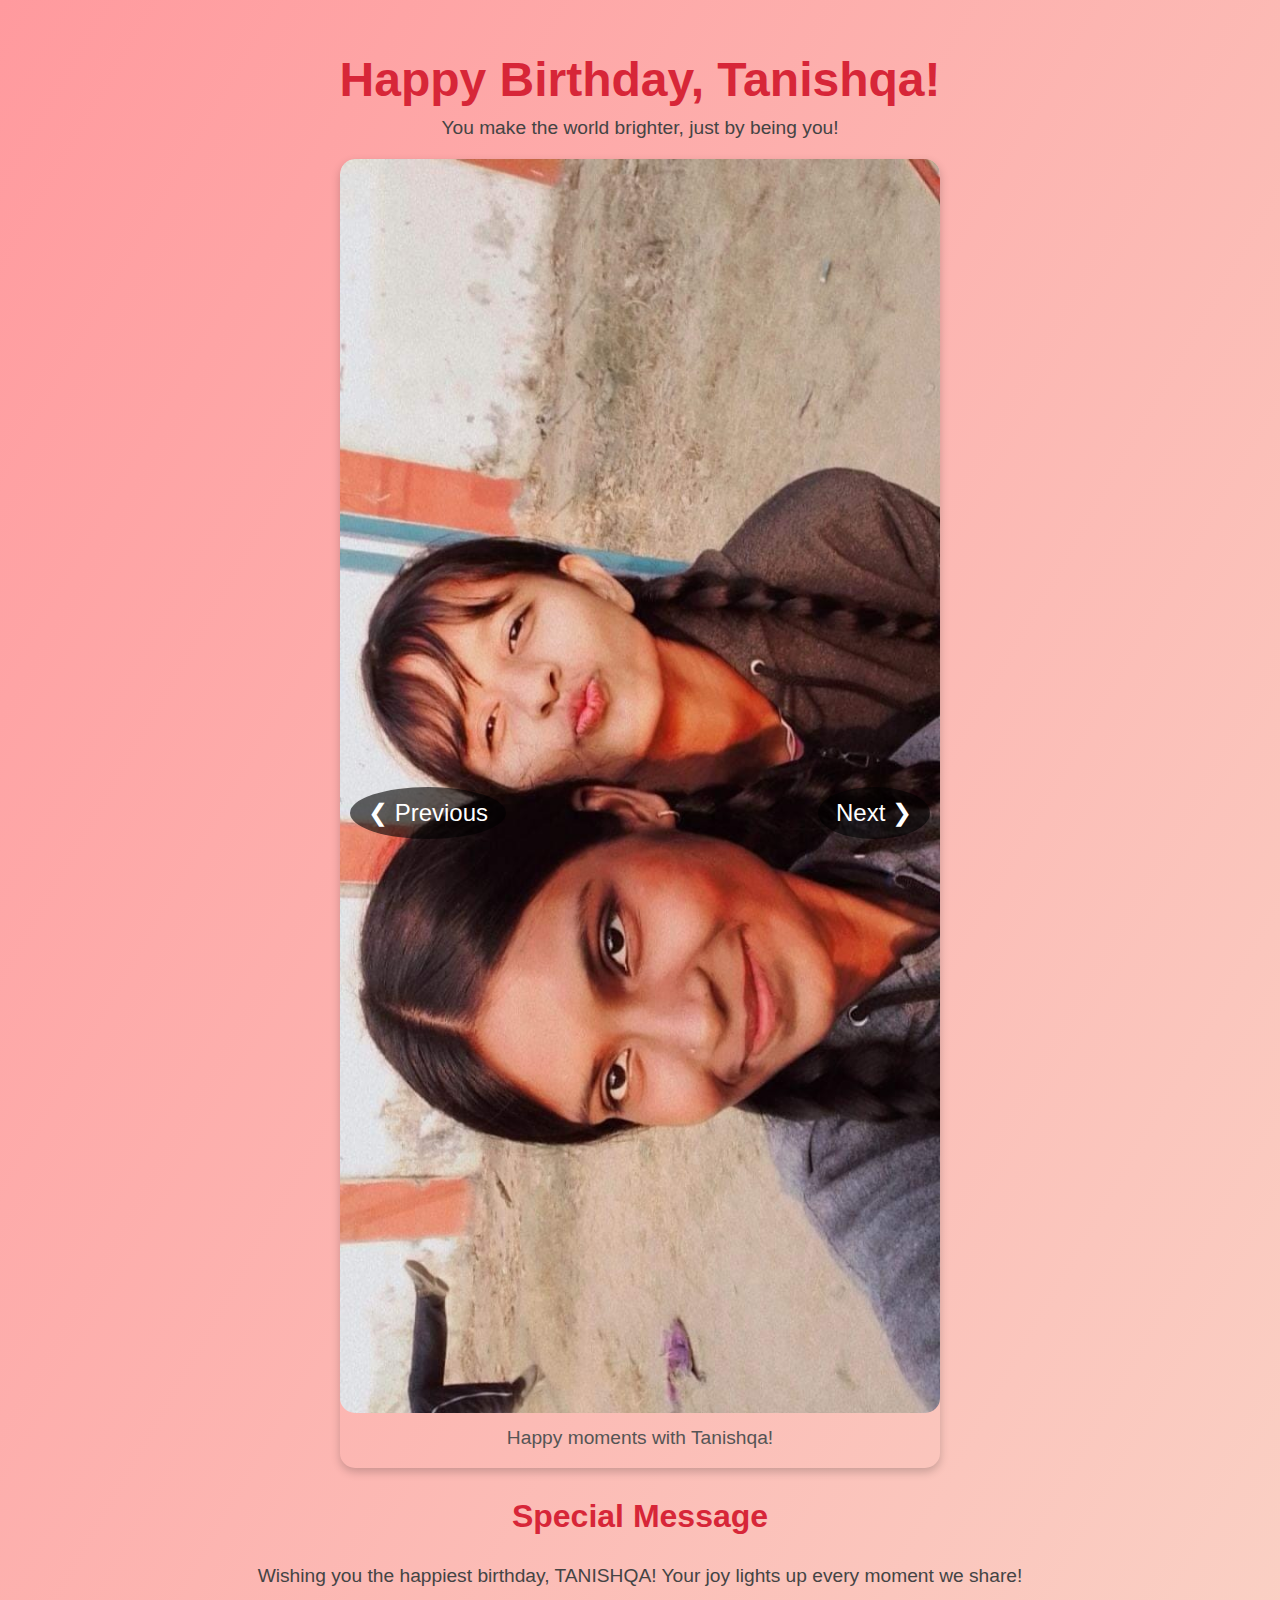
==== slideshow.html @ 4e03e40b "Create slideshow.html" ====
<!DOCTYPE html>
<html lang="en">
<head>
  <meta charset="UTF-8">
  <meta name="viewport" content="width=device-width, initial-scale=1.0">
  <title>Happy Birthday, Tanishqa!</title>
  <link rel="stylesheet" href="styles.css">
</head>
<body>
  <!-- Background Music -->
  <audio id="background-music" autoplay loop>
    <source src="soft-happy-birthday.mp3" type="audio/mpeg">
    Your browser does not support the audio element.
  </audio>

  <div class="container">
    <!-- Welcome Section -->
    <header class="welcome">
      <h1>Happy Birthday, Tanishqa!</h1>
      <p>You make the world brighter, just by being you!</p>
    </header>

    <!-- Slideshow Section -->
    <section class="slideshow-container">
      <!-- Slides -->
      <div class="slides">
        <img src="IMG-20241119-WA0008.jpg" alt="Tanishqa - Photo 1">
        <p class="caption">Happy moments with Tanishqa!</p>
      </div>
      <div class="slides">
        <img src="IMG-20241119-WA0007.jpg" alt="Tanishqa - Photo 2">
        <p class="caption">You're a light in everyone's life, Tanishqa!</p>
      </div>
      <!-- Add more slides as needed -->

      <!-- Navigation Buttons -->
      <button class="prev" onclick="changeSlide(-1)">&#10094; Previous</button>
      <button class="next" onclick="changeSlide(1)">Next &#10095;</button>
    </section>

    <!-- Message Section -->
    <section class="message">
      <h2>Special Message</h2>
      <p>Wishing you the happiest birthday, TANISHQA! Your joy lights up every moment we share!</p>
    </section>
  </div>

  <script>
    let currentSlide = 0;

    function showSlide(index) {
      const slides = document.querySelectorAll(".slides");
      if (index >= slides.length) currentSlide = 0; // Loop to first
      if (index < 0) currentSlide = slides.length - 1; // Loop to last

      slides.forEach((slide, i) => {
        slide.style.display = i === currentSlide ? "block" : "none";
      });
    }

    function changeSlide(step) {
      currentSlide += step;
      showSlide(currentSlide);
    }

    // Initialize the slideshow
    showSlide(currentSlide);
  </script>
</body>
</html>
---- styles.css ----
/* General Styles */
body {
  margin: 0;
  font-family: 'Poppins', Arial, sans-serif;
  background: linear-gradient(120deg, #ff9a9e, #fad0c4);
  color: #333;
  text-align: center;
}

.container {
  padding: 20px;
}

/* Welcome Section */
.welcome h1 {
  font-size: 3rem;
  color: #d72638;
  margin-bottom: 10px;
}

.welcome p {
  font-size: 1.2rem;
  color: #444;
  margin: 0;
}

/* Slideshow Section */
.slideshow-container {
  position: relative;
  max-width: 600px;
  margin: 20px auto;
  border-radius: 15px;
  overflow: hidden;
  box-shadow: 0 4px 10px rgba(0, 0, 0, 0.2);
}

.slides {
  display: none;
}

.slides img {
  width: 100%;
  border-radius: 15px;
}

.caption {
  margin-top: 10px;
  font-size: 1.2rem;
  color: #555;
}

/* Buttons */
.prev, .next {
  position: absolute;
  top: 50%;
  transform: translateY(-50%);
  background-color: rgba(0, 0, 0, 0.6);
  color: #fff;
  border: none;
  padding: 12px 18px;
  cursor: pointer;
  border-radius: 50%;
  font-size: 1.5rem;
}

.prev:hover, .next:hover {
  background-color: rgba(0, 0, 0, 0.8);
}

.prev {
  left: 10px;
}

.next {
  right: 10px;
}

/* Message Section */
.message {
  margin-top: 30px;
}

.message h2 {
  font-size: 2rem;
  color: #d72638;
}

.message p {
  font-size: 1.2rem;
  line-height: 1.6;
  color: #444;
}
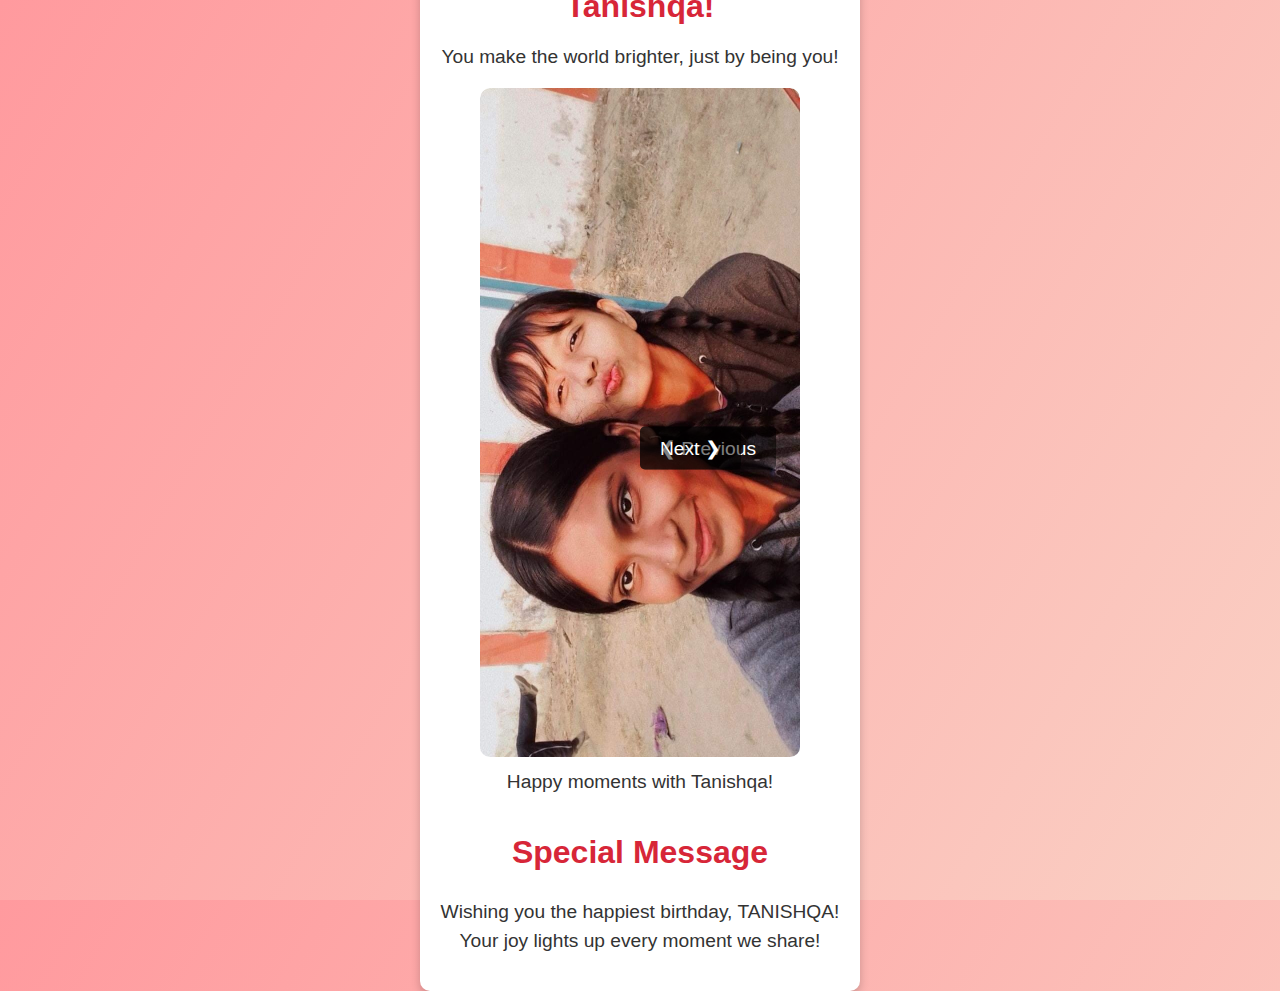
==== commit 2d144abb: "Update slideshow.html" ====
--- a/slideshow.html
+++ b/slideshow.html
@@ -44,6 +44,10 @@
       <p>Wishing you the happiest birthday, TANISHQA! Your joy lights up every moment we share!</p>
     </section>
   </div>
+  <audio id="background-music" autoplay loop>
+  <source src="happy-birthday-to-you-piano-version-13976.mp3" type="audio/mpeg">
+  Your browser does not support the audio element.
+  </audio>
 
   <script>
     let currentSlide = 0;
--- a/styles.css
+++ b/styles.css
@@ -5,33 +5,61 @@
   background: linear-gradient(120deg, #ff9a9e, #fad0c4);
   color: #333;
   text-align: center;
+  display: flex;
+  justify-content: center;
+  align-items: center;
+  height: 100vh;
 }
 
 .container {
+  max-width: 400px;
   padding: 20px;
+  background: white;
+  border-radius: 10px;
+  box-shadow: 0 4px 10px rgba(0, 0, 0, 0.2);
 }
 
-/* Welcome Section */
-.welcome h1 {
-  font-size: 3rem;
+h1 {
+  font-size: 2rem;
   color: #d72638;
+}
+
+p {
+  font-size: 1.2rem;
+  margin: 15px 0;
+}
+
+input[type="text"] {
+  width: 100%;
+  padding: 10px;
+  font-size: 1rem;
+  border: 1px solid #ccc;
+  border-radius: 5px;
   margin-bottom: 10px;
 }
 
-.welcome p {
-  font-size: 1.2rem;
-  color: #444;
-  margin: 0;
+button {
+  padding: 10px 20px;
+  font-size: 1rem;
+  color: white;
+  background: #d72638;
+  border: none;
+  border-radius: 5px;
+  cursor: pointer;
 }
 
-/* Slideshow Section */
+button:hover {
+  background: #b21e30;
+}
+
+/* Slideshow Styles */
 .slideshow-container {
   position: relative;
+  width: 80%;
   max-width: 600px;
   margin: 20px auto;
-  border-radius: 15px;
   overflow: hidden;
-  box-shadow: 0 4px 10px rgba(0, 0, 0, 0.2);
+  border-radius: 10px;
 }
 
 .slides {
@@ -40,44 +68,31 @@
 
 .slides img {
   width: 100%;
-  border-radius: 15px;
+  border-radius: 10px;
 }
 
 .caption {
   margin-top: 10px;
   font-size: 1.2rem;
-  color: #555;
+  color: #333;
 }
 
-/* Buttons */
 .prev, .next {
   position: absolute;
   top: 50%;
   transform: translateY(-50%);
-  background-color: rgba(0, 0, 0, 0.6);
-  color: #fff;
+  background-color: rgba(0, 0, 0, 0.5);
+  color: white;
   border: none;
-  padding: 12px 18px;
+  padding: 10px 20px;
   cursor: pointer;
-  border-radius: 50%;
-  font-size: 1.5rem;
+  border-radius: 5px;
+  font-size: 1.2rem;
+  user-select: none;
 }
 
 .prev:hover, .next:hover {
   background-color: rgba(0, 0, 0, 0.8);
-}
-
-.prev {
-  left: 10px;
-}
-
-.next {
-  right: 10px;
-}
-
-/* Message Section */
-.message {
-  margin-top: 30px;
 }
 
 .message h2 {
@@ -87,6 +102,20 @@
 
 .message p {
   font-size: 1.2rem;
-  line-height: 1.6;
-  color: #444;
+  margin-top: 10px;
+  line-height: 1.5;
 }
+
+/* Audio Player */
+audio {
+  position: fixed;
+  bottom: 10px;
+  left: 10px;
+  width: 250px;
+  opacity: 0.8;
+  transition: opacity 0.3s;
+}
+
+audio:hover {
+  opacity: 1;
+}
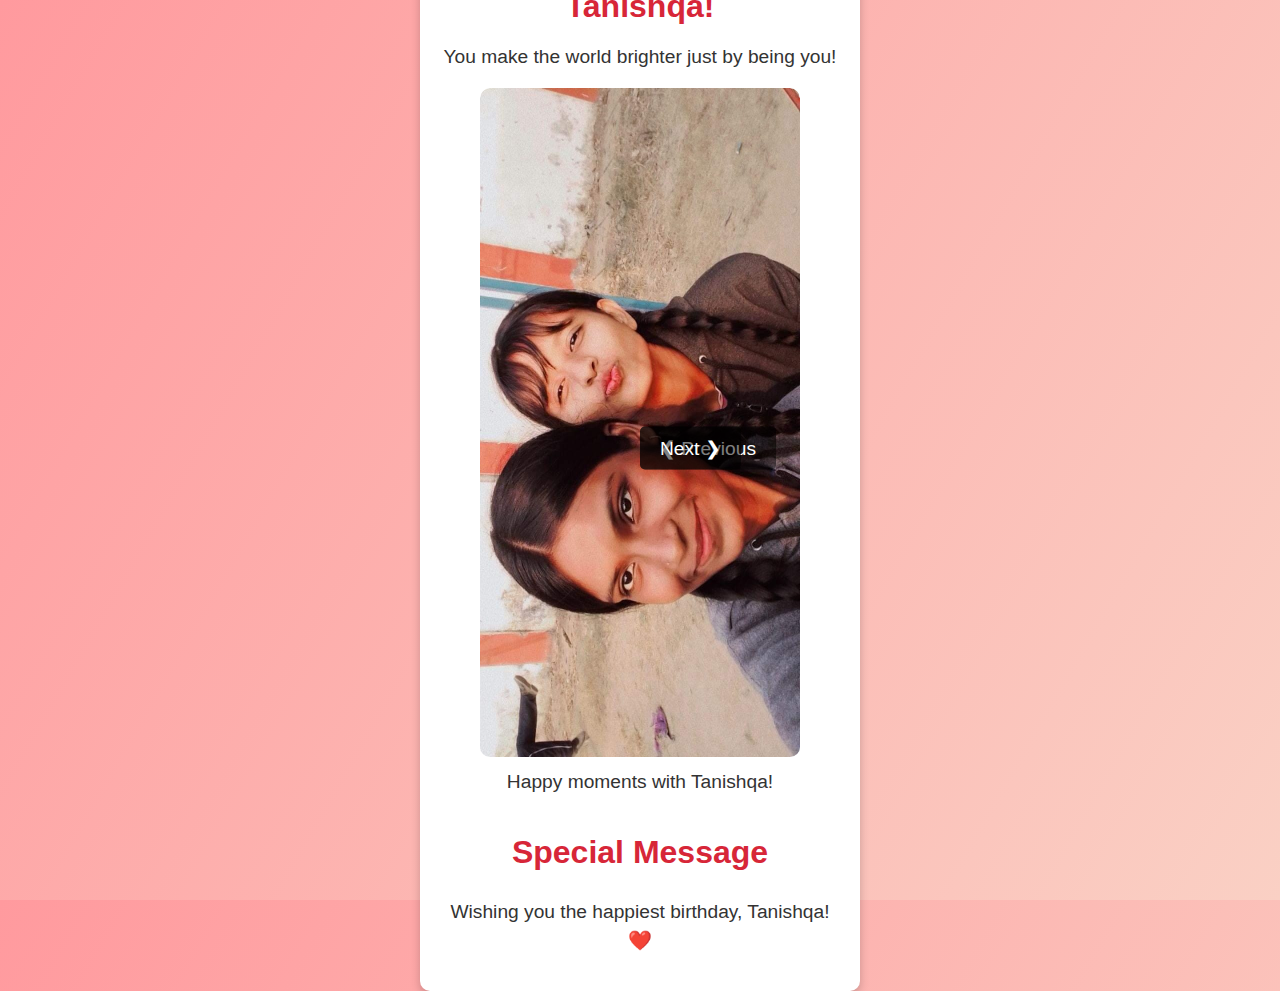
==== commit 354618a8: "Update slideshow.html" ====
--- a/slideshow.html
+++ b/slideshow.html
@@ -7,26 +7,21 @@
   <link rel="stylesheet" href="styles.css">
 </head>
 <body>
-  <!-- Background Music -->
-  <audio id="background-music" autoplay loop>
-    <source src="soft-happy-birthday.mp3" type="audio/mpeg">
-    Your browser does not support the audio element.
-  </audio>
-
   <div class="container">
     <!-- Welcome Section -->
-    <header class="welcome">
+    <div class="welcome">
       <h1>Happy Birthday, Tanishqa!</h1>
-      <p>You make the world brighter, just by being you!</p>
-    </header>
+      <p>You make the world brighter just by being you!</p>
+    </div>
 
     <!-- Slideshow Section -->
-    <section class="slideshow-container">
-      <!-- Slides -->
+    <div class="slideshow-container">
+      <!-- Slide 1 -->
       <div class="slides">
         <img src="IMG-20241119-WA0008.jpg" alt="Tanishqa - Photo 1">
         <p class="caption">Happy moments with Tanishqa!</p>
       </div>
+      <!-- Slide 2 -->
       <div class="slides">
         <img src="IMG-20241119-WA0007.jpg" alt="Tanishqa - Photo 2">
         <p class="caption">You're a light in everyone's life, Tanishqa!</p>
@@ -36,39 +31,20 @@
       <!-- Navigation Buttons -->
       <button class="prev" onclick="changeSlide(-1)">&#10094; Previous</button>
       <button class="next" onclick="changeSlide(1)">Next &#10095;</button>
-    </section>
+    </div>
 
     <!-- Message Section -->
-    <section class="message">
+    <div class="message">
       <h2>Special Message</h2>
-      <p>Wishing you the happiest birthday, TANISHQA! Your joy lights up every moment we share!</p>
-    </section>
+      <p>Wishing you the happiest birthday, Tanishqa! ❤️</p>
+    </div>
+
+    <!-- Background Music -->
+    <audio id="background-music" autoplay loop>
+      <source src="soft-happy-birthday.mp3" type="audio/mpeg">
+      Your browser does not support the audio element.
+    </audio>
   </div>
-  <audio id="background-music" autoplay loop>
-  <source src="happy-birthday-to-you-piano-version-13976.mp3" type="audio/mpeg">
-  Your browser does not support the audio element.
-  </audio>
-
-  <script>
-    let currentSlide = 0;
-
-    function showSlide(index) {
-      const slides = document.querySelectorAll(".slides");
-      if (index >= slides.length) currentSlide = 0; // Loop to first
-      if (index < 0) currentSlide = slides.length - 1; // Loop to last
-
-      slides.forEach((slide, i) => {
-        slide.style.display = i === currentSlide ? "block" : "none";
-      });
-    }
-
-    function changeSlide(step) {
-      currentSlide += step;
-      showSlide(currentSlide);
-    }
-
-    // Initialize the slideshow
-    showSlide(currentSlide);
-  </script>
+  <script src="script.js"></script>
 </body>
 </html>
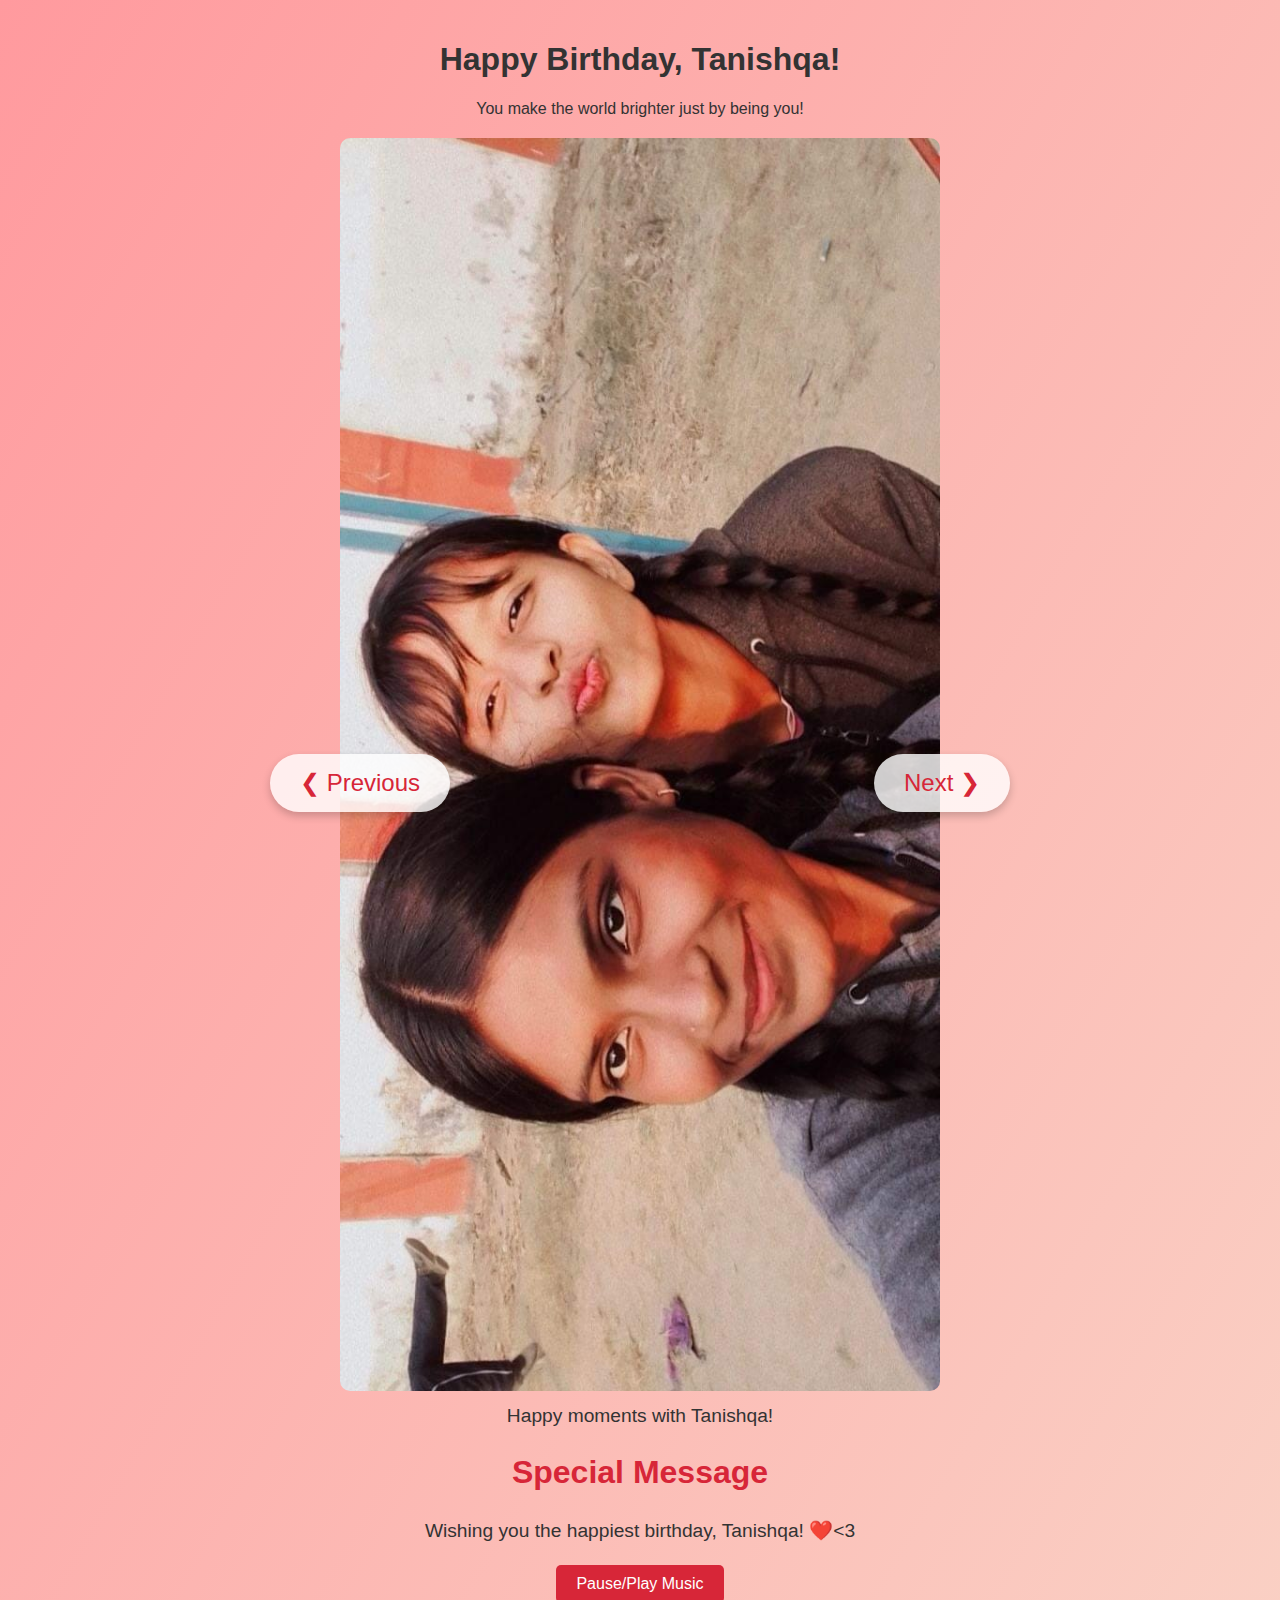
==== commit 309ad4a3: "Update slideshow.html" ====
--- a/slideshow.html
+++ b/slideshow.html
@@ -26,7 +26,41 @@
         <img src="IMG-20241119-WA0007.jpg" alt="Tanishqa - Photo 2">
         <p class="caption">You're a light in everyone's life, Tanishqa!</p>
       </div>
-      <!-- Add more slides as needed -->
+      <!-- Slide 3 -->
+      <div class="slides">
+        <img src="IMG-20241119-WA0009.jpg" alt="Tanishqa - Photo 3">
+        <p class="caption">A beautiful smile for a beautiful soul!</p>
+      </div>
+      <!-- Slide 4 -->
+      <div class="slides">
+        <img src="IMG-20241119-WA0006.jpg" alt="Tanishqa - Photo 4">
+        <p class="caption">A wonderful soul who makes life extraordinary!</p>
+      </div>
+      <!-- Slide 5 -->
+      <div class="slides">
+        <img src="IMG-20241119-WA0004.jpg" alt="Tanishqa - Photo 5">
+        <p class="caption">Happiness follows wherever you go!</p>
+      </div>
+      <!-- Slide 6 -->
+      <div class="slides">
+        <img src="IMG_20241119_145250.jpg" alt="Tanishqa - Photo 6">
+        <p class="caption">Forever the star of every celebration!</p>
+      </div>
+      <!-- Slide 7 -->
+      <div class="slides">
+        <img src="IMG_20241119_145518.jpg" alt="Tanishqa - Photo 7">
+        <p class="caption">Happy birthday to a sweet soul, you deserve everything that comes your way.</p>
+      </div>
+      <!-- Slide 8 -->
+      <div class="slides">
+        <img src="IMG_20241119_145558.jpg" alt="Tanishqa - Photo 8">
+        <p class="caption">May your whole life be filled with lots of love and happiness.</p>
+      </div>
+      <!-- Slide 9 -->
+      <div class="slides">
+        <img src="IMG_20241119_145615.jpg" alt="Tanishqa - Photo 9">
+        <p class="caption">Your presence in our life (especially for Akshat & Riddhi's life) has been a true blessing.</p>
+      </div>
 
       <!-- Navigation Buttons -->
       <button class="prev" onclick="changeSlide(-1)">&#10094; Previous</button>
@@ -36,7 +70,7 @@
     <!-- Message Section -->
     <div class="message">
       <h2>Special Message</h2>
-      <p>Wishing you the happiest birthday, Tanishqa! ❤️</p>
+      <p>Wishing you the happiest birthday, Tanishqa! ❤️<3</p>
     </div>
 
     <!-- Background Music -->
@@ -44,6 +78,7 @@
       <source src="soft-happy-birthday.mp3" type="audio/mpeg">
       Your browser does not support the audio element.
     </audio>
+    <button onclick="toggleMusic()">Pause/Play Music</button>
   </div>
   <script src="script.js"></script>
 </body>
--- a/styles.css
+++ b/styles.css
@@ -1,55 +1,47 @@
 /* General Styles */
 body {
   margin: 0;
-  font-family: 'Poppins', Arial, sans-serif;
+  font-family: Arial, sans-serif;
   background: linear-gradient(120deg, #ff9a9e, #fad0c4);
   color: #333;
-  text-align: center;
-  display: flex;
-  justify-content: center;
-  align-items: center;
-  height: 100vh;
 }
 
 .container {
-  max-width: 400px;
+  text-align: center;
   padding: 20px;
-  background: white;
-  border-radius: 10px;
-  box-shadow: 0 4px 10px rgba(0, 0, 0, 0.2);
 }
 
-h1 {
-  font-size: 2rem;
-  color: #d72638;
+/* Input Form Styling (Access Page) */
+form {
+  margin-top: 20px;
 }
 
-p {
-  font-size: 1.2rem;
-  margin: 15px 0;
-}
-
-input[type="text"] {
-  width: 100%;
+input {
   padding: 10px;
+  width: 200px;
+  border: 2px solid #d72638;
+  border-radius: 5px;
   font-size: 1rem;
-  border: 1px solid #ccc;
-  border-radius: 5px;
-  margin-bottom: 10px;
 }
 
 button {
   padding: 10px 20px;
-  font-size: 1rem;
+  background-color: #d72638;
   color: white;
-  background: #d72638;
   border: none;
   border-radius: 5px;
   cursor: pointer;
+  font-size: 1rem;
 }
 
 button:hover {
-  background: #b21e30;
+  background-color: #a51d2e;
+}
+
+/* Error Message */
+#error-message {
+  color: red;
+  margin-top: 10px;
 }
 
 /* Slideshow Styles */
@@ -58,7 +50,7 @@
   width: 80%;
   max-width: 600px;
   margin: 20px auto;
-  overflow: hidden;
+  overflow: visible; /* Allow buttons to appear outside */
   border-radius: 10px;
 }
 
@@ -77,24 +69,37 @@
   color: #333;
 }
 
+/* Buttons */
 .prev, .next {
   position: absolute;
   top: 50%;
   transform: translateY(-50%);
-  background-color: rgba(0, 0, 0, 0.5);
-  color: white;
+  background-color: rgba(255, 255, 255, 0.8);
+  color: #d72638;
   border: none;
-  padding: 10px 20px;
+  padding: 15px 30px;
   cursor: pointer;
-  border-radius: 5px;
-  font-size: 1.2rem;
-  user-select: none;
+  border-radius: 30px;
+  font-size: 1.5rem;
+  box-shadow: 0 4px 8px rgba(0, 0, 0, 0.2);
+  transition: all 0.3s ease;
+}
+
+.prev {
+  left: -70px;
+}
+
+.next {
+  right: -70px;
 }
 
 .prev:hover, .next:hover {
-  background-color: rgba(0, 0, 0, 0.8);
+  background-color: #d72638;
+  color: #fff;
+  box-shadow: 0 6px 12px rgba(0, 0, 0, 0.3);
 }
 
+/* Message Section */
 .message h2 {
   font-size: 2rem;
   color: #d72638;
@@ -105,17 +110,3 @@
   margin-top: 10px;
   line-height: 1.5;
 }
-
-/* Audio Player */
-audio {
-  position: fixed;
-  bottom: 10px;
-  left: 10px;
-  width: 250px;
-  opacity: 0.8;
-  transition: opacity 0.3s;
-}
-
-audio:hover {
-  opacity: 1;
-}
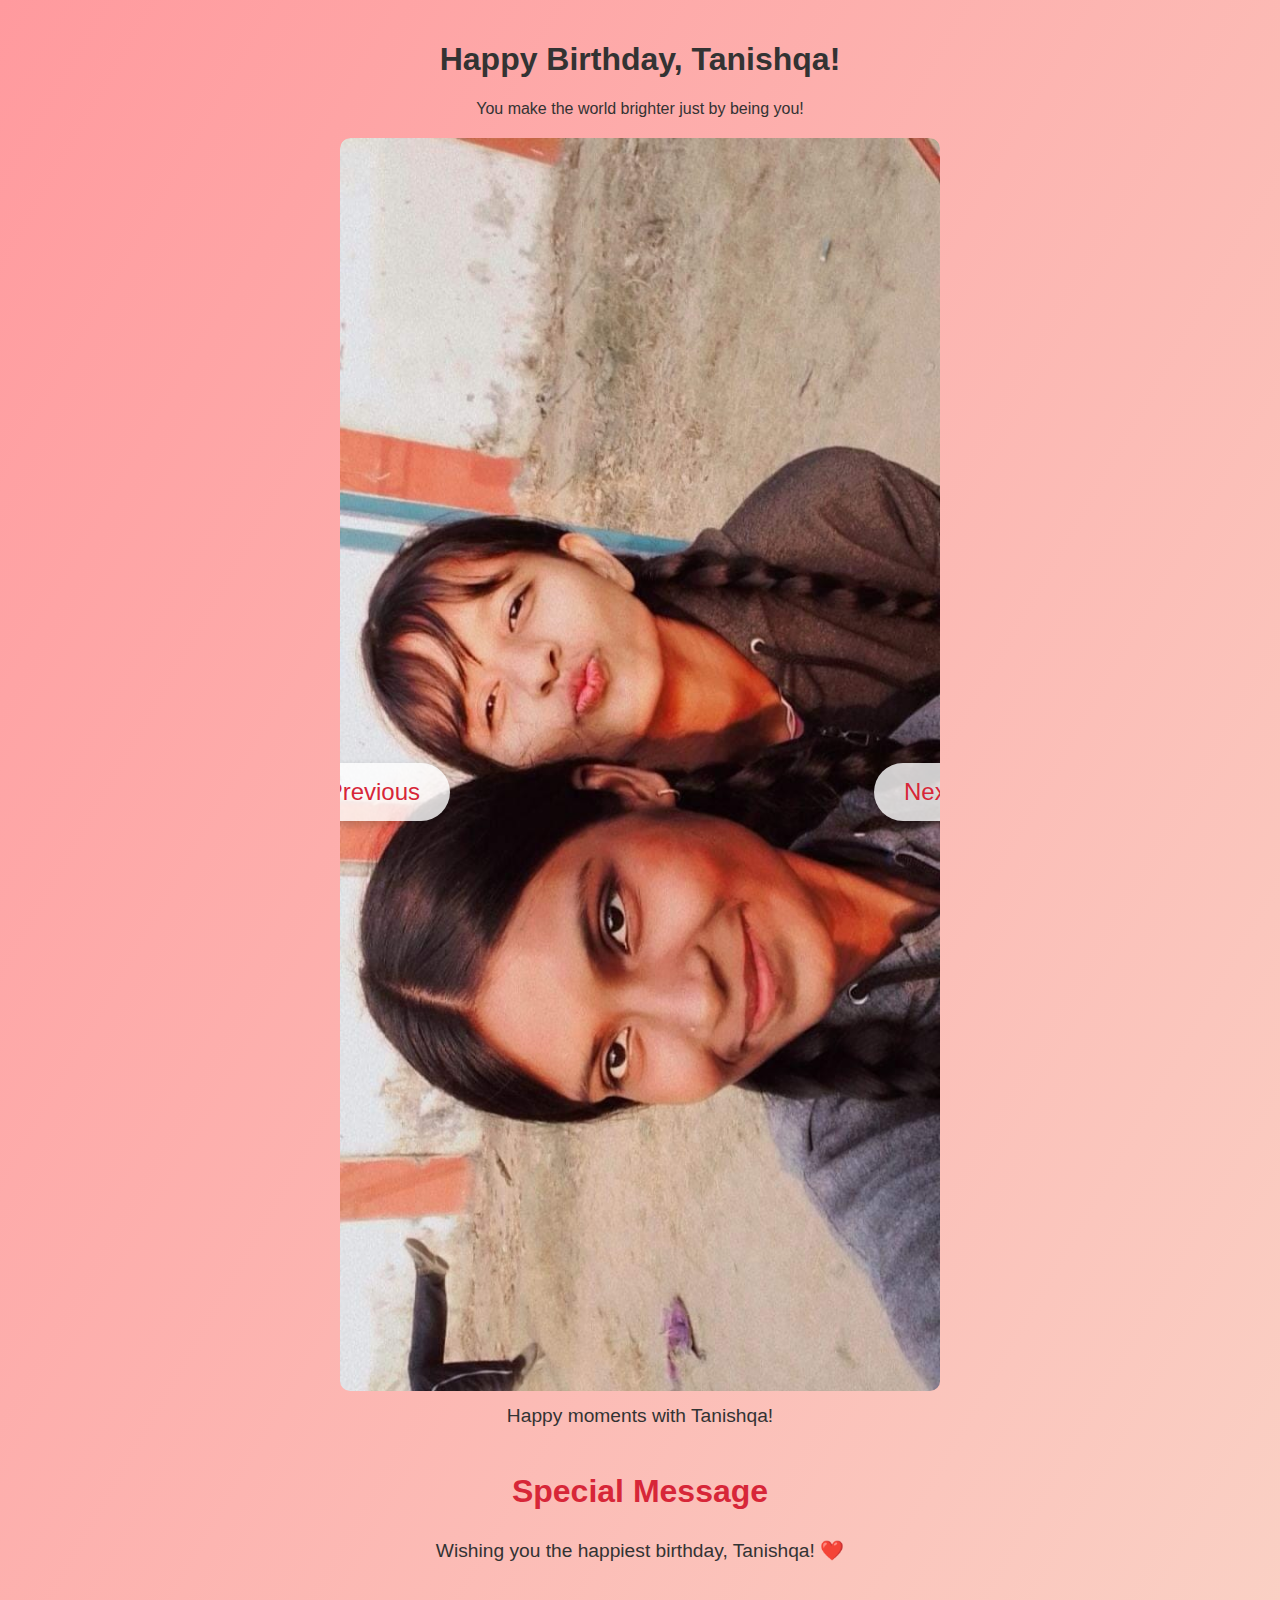
==== commit f2f8d4e3: "Update slideshow.html" ====
--- a/slideshow.html
+++ b/slideshow.html
@@ -31,36 +31,6 @@
         <img src="IMG-20241119-WA0009.jpg" alt="Tanishqa - Photo 3">
         <p class="caption">A beautiful smile for a beautiful soul!</p>
       </div>
-      <!-- Slide 4 -->
-      <div class="slides">
-        <img src="IMG-20241119-WA0006.jpg" alt="Tanishqa - Photo 4">
-        <p class="caption">A wonderful soul who makes life extraordinary!</p>
-      </div>
-      <!-- Slide 5 -->
-      <div class="slides">
-        <img src="IMG-20241119-WA0004.jpg" alt="Tanishqa - Photo 5">
-        <p class="caption">Happiness follows wherever you go!</p>
-      </div>
-      <!-- Slide 6 -->
-      <div class="slides">
-        <img src="IMG_20241119_145250.jpg" alt="Tanishqa - Photo 6">
-        <p class="caption">Forever the star of every celebration!</p>
-      </div>
-      <!-- Slide 7 -->
-      <div class="slides">
-        <img src="IMG_20241119_145518.jpg" alt="Tanishqa - Photo 7">
-        <p class="caption">Happy birthday to a sweet soul, you deserve everything that comes your way.</p>
-      </div>
-      <!-- Slide 8 -->
-      <div class="slides">
-        <img src="IMG_20241119_145558.jpg" alt="Tanishqa - Photo 8">
-        <p class="caption">May your whole life be filled with lots of love and happiness.</p>
-      </div>
-      <!-- Slide 9 -->
-      <div class="slides">
-        <img src="IMG_20241119_145615.jpg" alt="Tanishqa - Photo 9">
-        <p class="caption">Your presence in our life (especially for Akshat & Riddhi's life) has been a true blessing.</p>
-      </div>
 
       <!-- Navigation Buttons -->
       <button class="prev" onclick="changeSlide(-1)">&#10094; Previous</button>
@@ -70,7 +40,7 @@
     <!-- Message Section -->
     <div class="message">
       <h2>Special Message</h2>
-      <p>Wishing you the happiest birthday, Tanishqa! ❤️<3</p>
+      <p>Wishing you the happiest birthday, Tanishqa! ❤️</p>
     </div>
 
     <!-- Background Music -->
@@ -78,8 +48,41 @@
       <source src="soft-happy-birthday.mp3" type="audio/mpeg">
       Your browser does not support the audio element.
     </audio>
-    <button onclick="toggleMusic()">Pause/Play Music</button>
   </div>
-  <script src="script.js"></script>
+
+  <script>
+    let currentSlide = 0;
+
+    // Show the current slide
+    function showSlide(index) {
+      const slides = document.querySelectorAll(".slides");
+      if (index >= slides.length) currentSlide = 0; // Loop back to the first slide
+      if (index < 0) currentSlide = slides.length - 1; // Loop back to the last slide
+
+      slides.forEach((slide, i) => {
+        slide.style.display = i === currentSlide ? "block" : "none";
+      });
+    }
+
+    // Change slide on button click
+    function changeSlide(step) {
+      currentSlide += step;
+      showSlide(currentSlide);
+    }
+
+    // Automatically play music if the correct nickname is entered
+    document.addEventListener("DOMContentLoaded", () => {
+      const urlParams = new URLSearchParams(window.location.search);
+      const playMusic = urlParams.get("playMusic");
+
+      if (playMusic === "true") {
+        const music = document.getElementById("background-music");
+        music.play().catch((err) => console.log("Music autoplay issue:", err));
+      }
+
+      // Initialize slideshow
+      showSlide(currentSlide);
+    });
+  </script>
 </body>
 </html>
--- a/styles.css
+++ b/styles.css
@@ -50,7 +50,7 @@
   width: 80%;
   max-width: 600px;
   margin: 20px auto;
-  overflow: visible; /* Allow buttons to appear outside */
+  overflow: hidden;
   border-radius: 10px;
 }
 
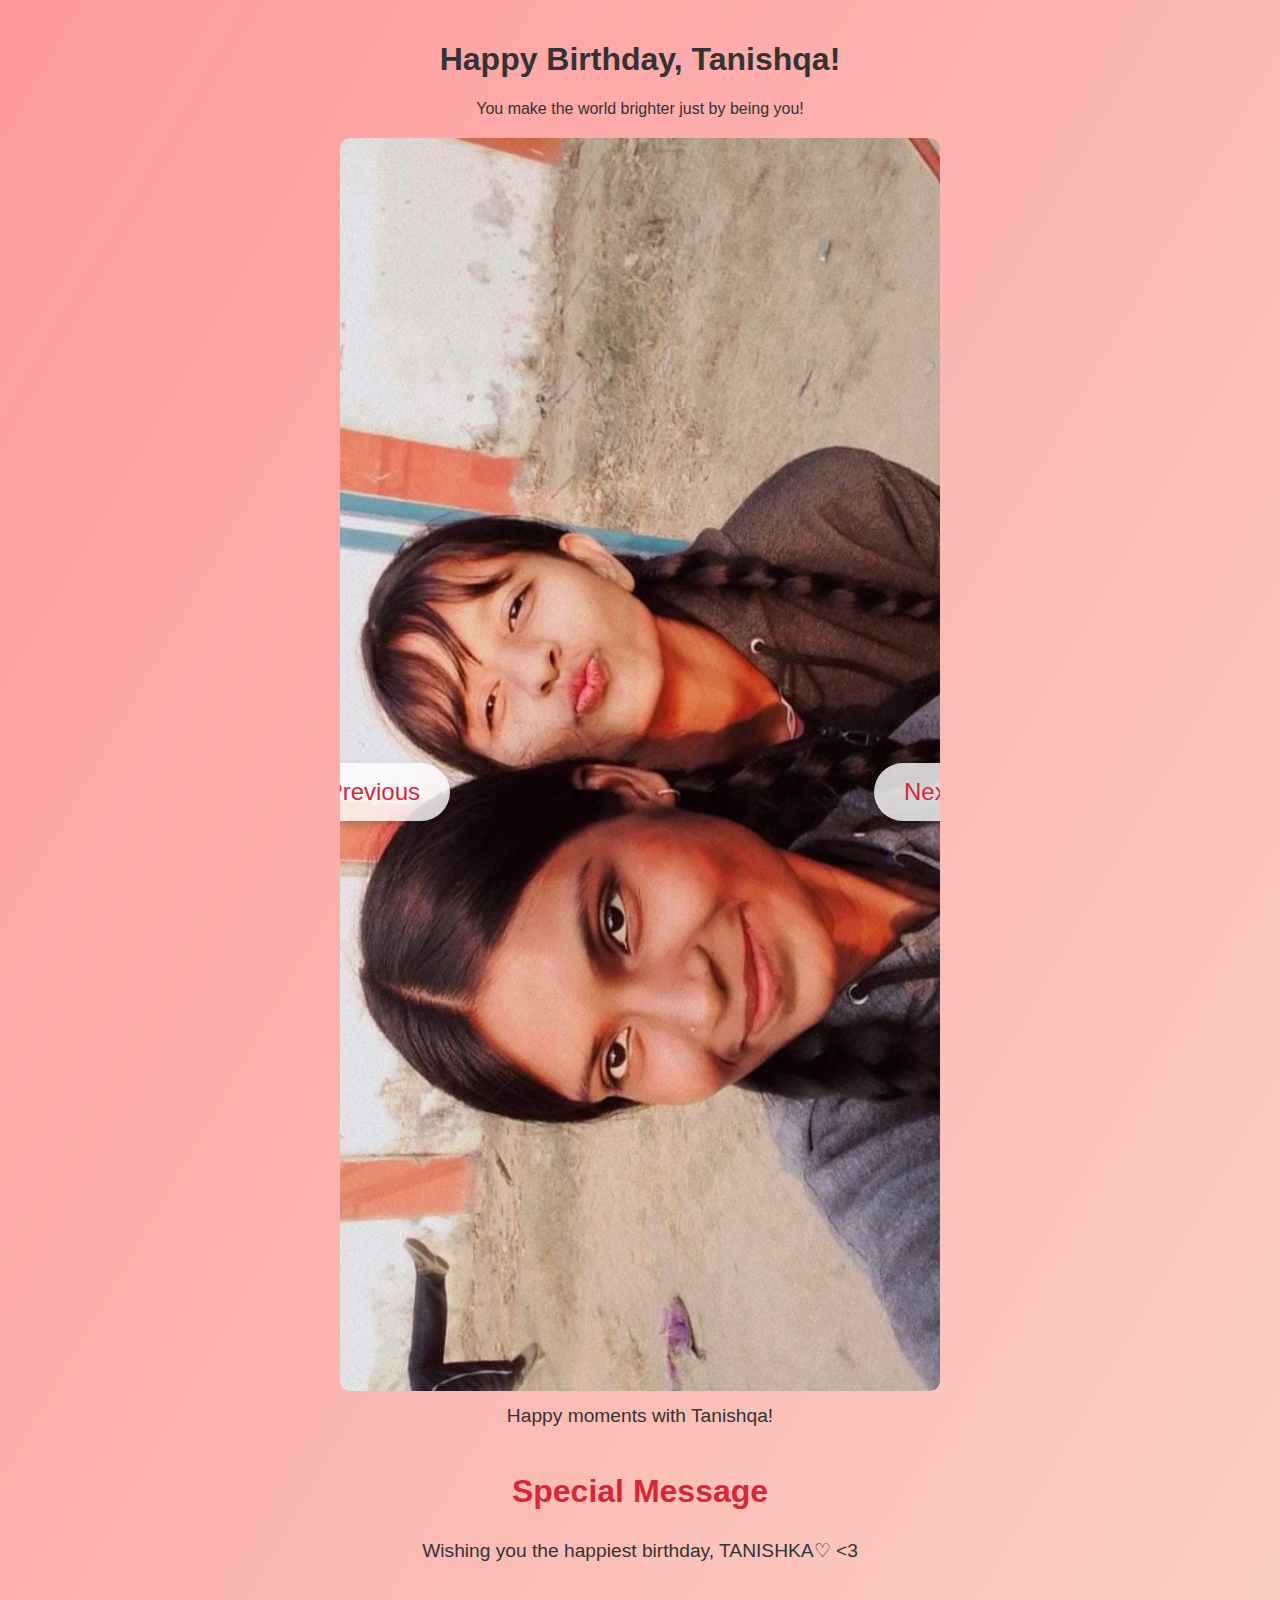
==== commit d38731bf: "Update slideshow.html" ====
--- a/slideshow.html
+++ b/slideshow.html
@@ -40,12 +40,12 @@
     <!-- Message Section -->
     <div class="message">
       <h2>Special Message</h2>
-      <p>Wishing you the happiest birthday, Tanishqa! ❤️</p>
+      <p>Wishing you the happiest birthday, TANISHKA♡ <3 </p>
     </div>
 
     <!-- Background Music -->
     <audio id="background-music" autoplay loop>
-      <source src="soft-happy-birthday.mp3" type="audio/mpeg">
+      <source src="happy-birthday-to-you-piano-version-13976.mp3" type="audio/mpeg">
       Your browser does not support the audio element.
     </audio>
   </div>
